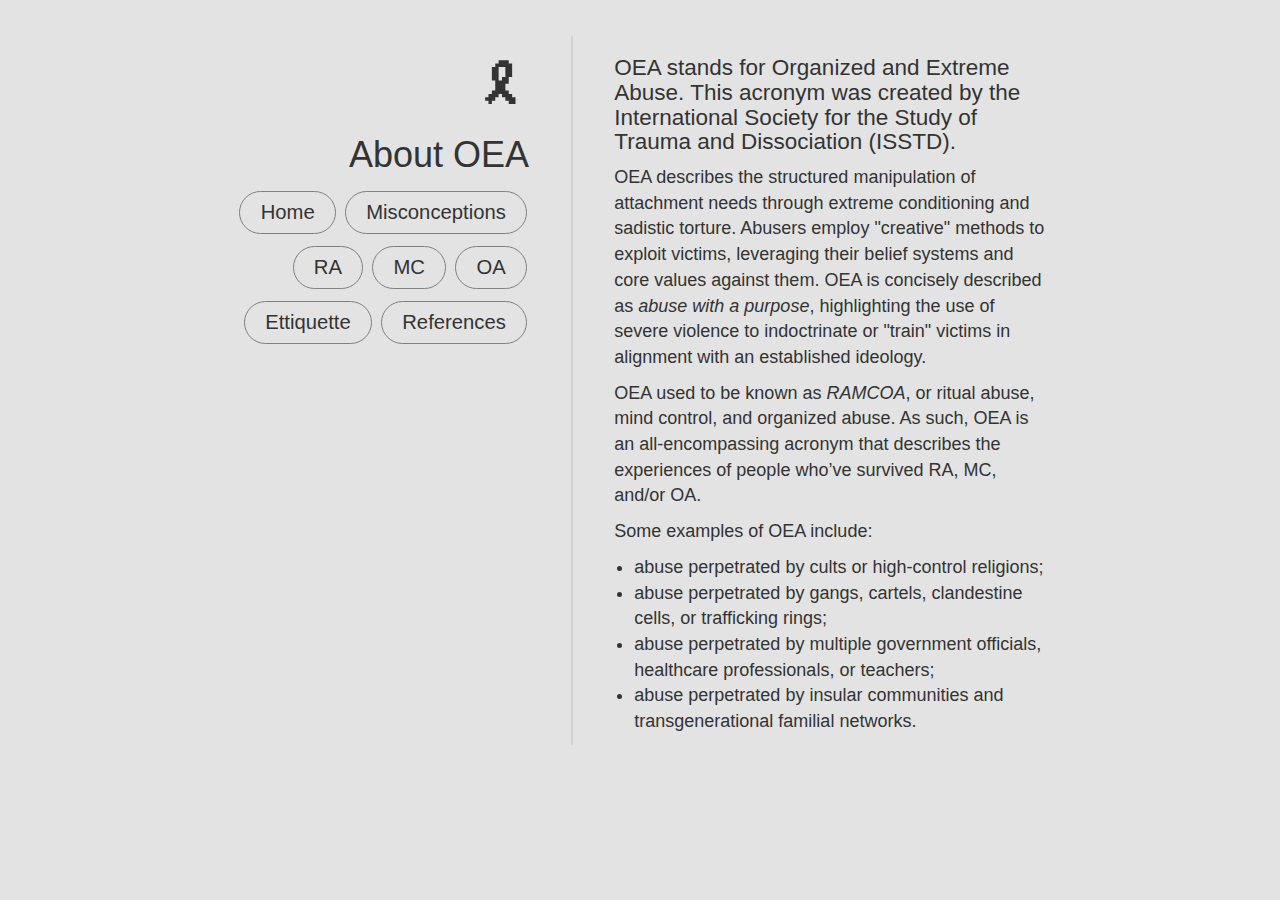
==== index.html @ dfa287cf "Create index.html" ====
<!DOCTYPE html>
<html>

<head>
    <meta charset="UTF-8">
    <meta name="viewport" content="width=device-width, initial-scale=1.0">
    <meta property="og:title" content="About OEA" />
    <meta property="og:image" content="" />
    <meta property="og:description" content="Learn more about Extreme and Organized Abuse." />
    <meta property="og:url" content="https://aboutoea.org/" />
    <meta property="og:type" content="website" />
    <!-- CSS LINKED HERE -->
    <link href="https://cdn.jsdelivr.net/npm/bootstrap@5.3.3/dist/css/bootstrap.min.css" rel="stylesheet"
        integrity="sha384-QWTKZyjpPEjISv5WaRU9OFeRpok6YctnYmDr5pNlyT2bRjXh0JMhjY6hW+ALEwIH" crossorigin="anonymous">
    <link rel="stylesheet" href="https://maxcdn.bootstrapcdn.com/bootstrap/3.3.7/css/bootstrap.min.css">
    <link href="style.css" rel="stylesheet">
    <script src="https://cdn.jsdelivr.net/npm/bootstrap@5.3.3/dist/js/bootstrap.bundle.min.js"
        integrity="sha384-YvpcrYf0tY3lHB60NNkmXc5s9fDVZLESaAA55NDzOxhy9GkcIdslK1eN7N6jIeHz"
        crossorigin="anonymous"></script>
    <title>About OEA</title>
    <style>
        html,
        body {
            height: 100%;
            background-color: #e3e3e3;
            background-size: cover;
        }

        body {
            font-family: 'Gill Sans', 'Gill Sans MT', Calibri, 'Trebuchet MS', sans-serif;
            font-size: 1.8em;
        }

        .container {
            width: 65%;
            transform: translateY(2em);
        }

        h1 {
            font-size: 2em;
        }

        #awareness-ribbon {
            font-size: 3em;
        }

        .col-nav {
            padding-right: 5%;
        }

        .col-main {
            border-left: 2px solid lightgray;
            padding-left: 5%;
        }

        h1 {
            text-align: right;
        }

        h2 {
            font-size: 1.25em;
        }

        .buttons {
            text-align: right;
        }

        .btn-default {
            font-size: 1.125em;
            margin: 0.3em 0.1em;
            padding-left: 1em;
            padding-right: 1em;
            border-color: grey;
            background-color: transparent;
            border-radius: 25px;
        }
    </style>
</head>

<body>
    <div class="container">
        <div class="row">
            <div class="col col-nav"> <!--LEFT SIDE-->
                <h1 id="awareness-ribbon">&#x1F397;</h1>
                <h1>About OEA</h1>
                <div class="buttons">
                    <button type="button" class="btn btn-default">Home</button>
                    <a href="myths"><button type="button" class="btn btn-default">Misconceptions</button></a>
                    <a href="ra"><button class="btn btn-default">RA</button></a>
                    <a href="mc"><button class="btn btn-default">MC</button></a>
                    <a href="oa"><button class="btn btn-default">OA</button></a>
                    <a href="ettiquette"><button class="btn btn-default">Ettiquette</button></a>
                    <a href="sources"><button class="btn btn-default">References</button></a>
                </div>
            </div>
            <section id="home" class="col-7 col-main">
                <h2>OEA stands for Organized and Extreme Abuse. This acronym was created by the International Society
                    for the Study of Trauma and Dissociation (ISSTD).</h2>

                <p>OEA describes the structured manipulation of attachment needs through extreme conditioning and
                    sadistic torture. Abusers employ "creative" methods to exploit victims, leveraging their belief
                    systems and core values against them. OEA is concisely described as <em>abuse with a purpose</em>,
                    highlighting the use of severe violence to indoctrinate or "train" victims in alignment with an
                    established ideology.</p>

                <p>OEA used to be known as <em>RAMCOA</em>, or ritual abuse, mind control, and organized abuse. As such,
                    OEA is an all-encompassing acronym that describes the experiences of people who’ve survived RA, MC,
                    and/or OA.</p>

                <p>Some examples of OEA include:</p>
                <ul>
                    <li>abuse perpetrated by cults or high-control religions;</li>
                    <li>abuse perpetrated by gangs, cartels, clandestine cells, or trafficking rings;</li>
                    <li>abuse perpetrated by multiple government officials, healthcare professionals, or teachers;</li>
                    <li>abuse perpetrated by insular communities and transgenerational familial networks.</li>
                </ul>
            </section>
        </div>
    </div>
</body>

</html>
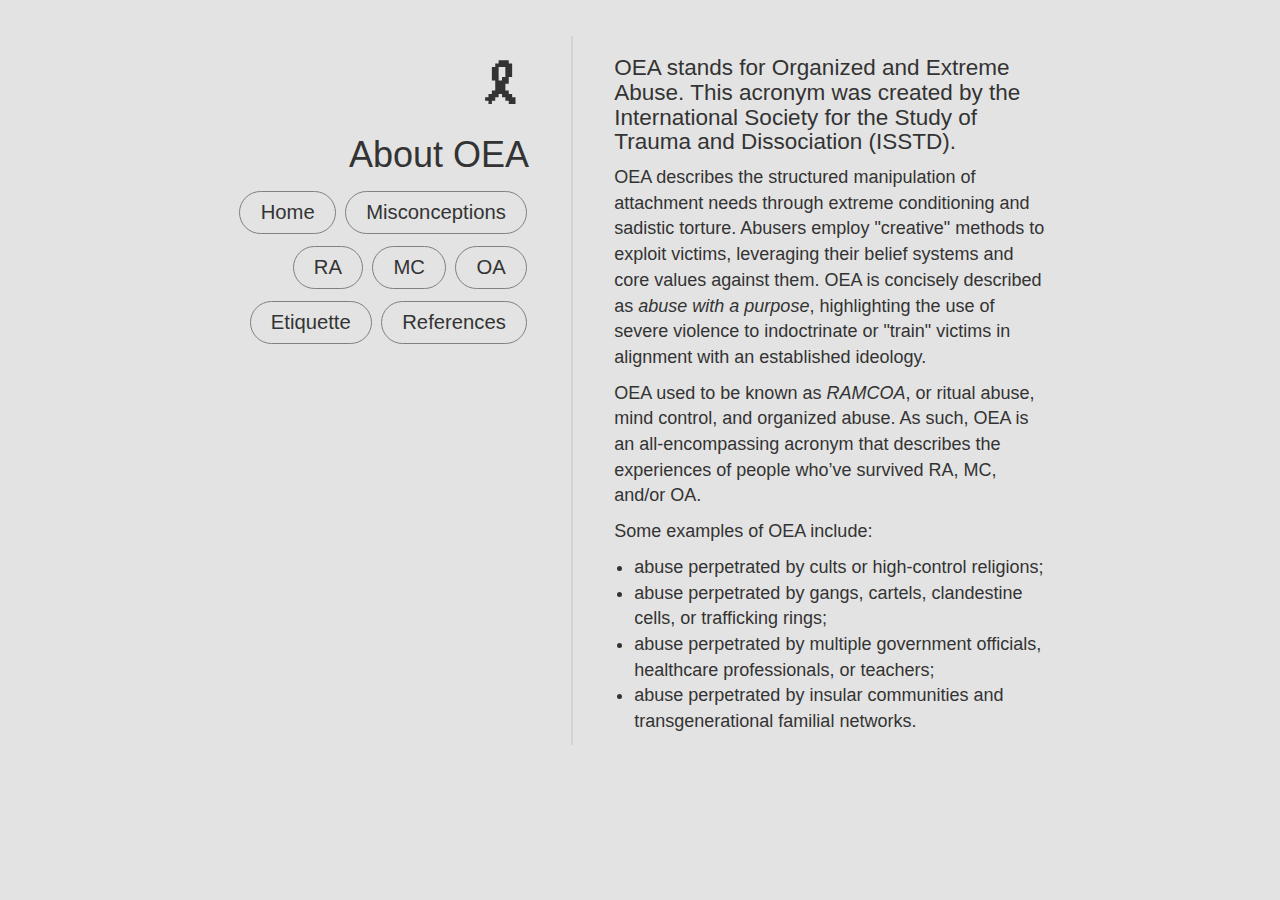
==== commit ca1124cb: "Update index.html" ====
--- a/index.html
+++ b/index.html
@@ -7,7 +7,7 @@
     <meta property="og:title" content="About OEA" />
     <meta property="og:image" content="" />
     <meta property="og:description" content="Learn more about Extreme and Organized Abuse." />
-    <meta property="og:url" content="https://aboutoea.org/" />
+    <meta property="og:url" content="https://aboutoea.info/" />
     <meta property="og:type" content="website" />
     <!-- CSS LINKED HERE -->
     <link href="https://cdn.jsdelivr.net/npm/bootstrap@5.3.3/dist/css/bootstrap.min.css" rel="stylesheet"
@@ -18,62 +18,6 @@
         integrity="sha384-YvpcrYf0tY3lHB60NNkmXc5s9fDVZLESaAA55NDzOxhy9GkcIdslK1eN7N6jIeHz"
         crossorigin="anonymous"></script>
     <title>About OEA</title>
-    <style>
-        html,
-        body {
-            height: 100%;
-            background-color: #e3e3e3;
-            background-size: cover;
-        }
-
-        body {
-            font-family: 'Gill Sans', 'Gill Sans MT', Calibri, 'Trebuchet MS', sans-serif;
-            font-size: 1.8em;
-        }
-
-        .container {
-            width: 65%;
-            transform: translateY(2em);
-        }
-
-        h1 {
-            font-size: 2em;
-        }
-
-        #awareness-ribbon {
-            font-size: 3em;
-        }
-
-        .col-nav {
-            padding-right: 5%;
-        }
-
-        .col-main {
-            border-left: 2px solid lightgray;
-            padding-left: 5%;
-        }
-
-        h1 {
-            text-align: right;
-        }
-
-        h2 {
-            font-size: 1.25em;
-        }
-
-        .buttons {
-            text-align: right;
-        }
-
-        .btn-default {
-            font-size: 1.125em;
-            margin: 0.3em 0.1em;
-            padding-left: 1em;
-            padding-right: 1em;
-            border-color: grey;
-            background-color: transparent;
-            border-radius: 25px;
-        }
     </style>
 </head>
 
@@ -89,7 +33,7 @@
                     <a href="ra"><button class="btn btn-default">RA</button></a>
                     <a href="mc"><button class="btn btn-default">MC</button></a>
                     <a href="oa"><button class="btn btn-default">OA</button></a>
-                    <a href="ettiquette"><button class="btn btn-default">Ettiquette</button></a>
+                    <a href="etiquette"><button class="btn btn-default">Etiquette</button></a>
                     <a href="sources"><button class="btn btn-default">References</button></a>
                 </div>
             </div>
--- a/style.css
+++ b/style.css
@@ -0,0 +1,55 @@
+       html,
+        body {
+            height: 100%;
+            background-color: #e3e3e3;
+            background-size: cover;
+        }
+
+        body {
+            font-family: 'Gill Sans', 'Gill Sans MT', Calibri, 'Trebuchet MS', sans-serif;
+            font-size: 1.8em;
+        }
+
+        .container {
+            width: 65%;
+            transform: translateY(2em);
+        }
+
+        h1 {
+            font-size: 2em;
+        }
+
+        #awareness-ribbon {
+            font-size: 3em;
+        }
+
+        .col-nav {
+            padding-right: 5%;
+        }
+
+        .col-main {
+            border-left: 2px solid lightgray;
+            padding-left: 5%;
+        }
+
+        h1 {
+            text-align: right;
+        }
+
+        h2 {
+            font-size: 1.25em;
+        }
+
+        .buttons {
+            text-align: right;
+        }
+
+        .btn-default {
+            font-size: 1.125em;
+            margin: 0.3em 0.1em;
+            padding-left: 1em;
+            padding-right: 1em;
+            border-color: grey;
+            background-color: transparent;
+            border-radius: 25px;
+        }
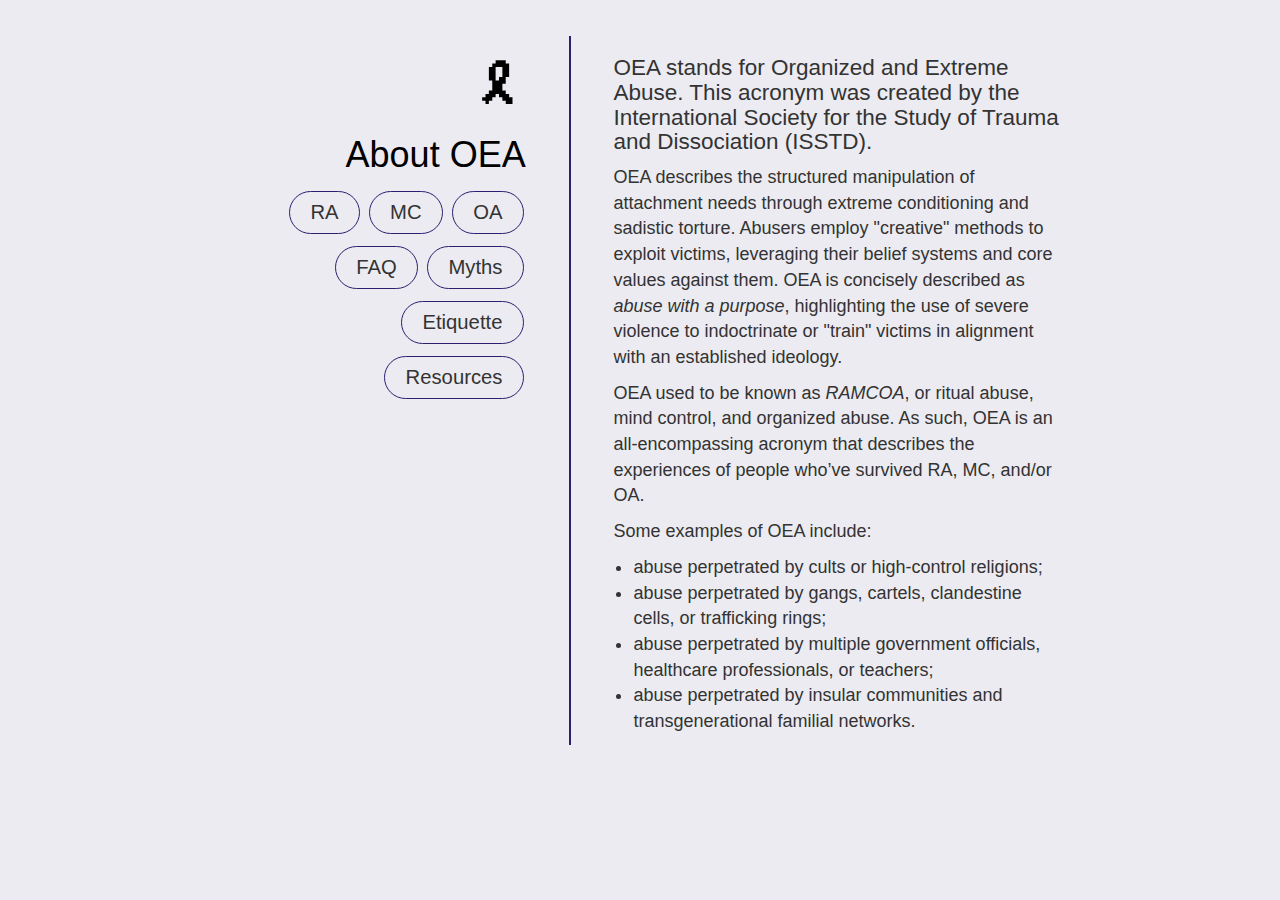
==== commit 3c8bf4cc: "Update index.html" ====
--- a/index.html
+++ b/index.html
@@ -25,16 +25,18 @@
     <div class="container">
         <div class="row">
             <div class="col col-nav"> <!--LEFT SIDE-->
-                <h1 id="awareness-ribbon">&#x1F397;</h1>
-                <h1>About OEA</h1>
+                <a href="/" class="a-black"><h1 id="awareness-ribbon">&#x1F397;</h1>
+                <h1>About OEA</h1></a>
                 <div class="buttons">
-                    <button type="button" class="btn btn-default">Home</button>
-                    <a href="myths"><button type="button" class="btn btn-default">Misconceptions</button></a>
-                    <a href="ra"><button class="btn btn-default">RA</button></a>
-                    <a href="mc"><button class="btn btn-default">MC</button></a>
-                    <a href="oa"><button class="btn btn-default">OA</button></a>
-                    <a href="etiquette"><button class="btn btn-default">Etiquette</button></a>
-                    <a href="sources"><button class="btn btn-default">References</button></a>
+                    <a href="ra"><button type="button" class="btn btn-default">RA</button></a>
+                    <a href="mc"><button type="button" class="btn btn-default">MC</button></a>
+                    <a href="oa"><button type="button" class="btn btn-default">OA</button></a>
+                    <br />
+                    <a href="faq"><button type="button" class="btn btn-default">FAQ</button></a>
+                    <a href="myths"><button type="button" class="btn btn-default">Myths</button></a>
+                    <a href="etiquette"><button type="button" class="btn btn-default">Etiquette</button></a>
+                    <br />
+                    <a href="resources"><button type="button" class="btn btn-default">Resources</button></a>
                 </div>
             </div>
             <section id="home" class="col-7 col-main">
--- a/style.css
+++ b/style.css
@@ -1,7 +1,7 @@
        html,
         body {
             height: 100%;
-            background-color: #e3e3e3;
+            background-color: #ebebf1;
             background-size: cover;
         }
 
@@ -11,9 +11,13 @@
         }
 
         .container {
-            width: 65%;
+            width: 67%;
             transform: translateY(2em);
         }
+
+       .a-black:link, .a-black:hover, .a-black:visited, .a-black:active {
+              color: #000;
+       }
 
         h1 {
             font-size: 2em;
@@ -28,7 +32,7 @@
         }
 
         .col-main {
-            border-left: 2px solid lightgray;
+            border-left: 2px solid #311d70;
             padding-left: 5%;
         }
 
@@ -49,7 +53,21 @@
             margin: 0.3em 0.1em;
             padding-left: 1em;
             padding-right: 1em;
-            border-color: grey;
+            border-color: #311d70;
             background-color: transparent;
             border-radius: 25px;
         }
+
+       .btn-default:hover {
+              background-color: #311d70;
+              color: #FFF;
+       }
+
+       .centered {
+              text-align: center !important;
+       }
+
+       .hangingindent {
+             padding-left: 22px ;
+             text-indent: -22px ;
+       }
